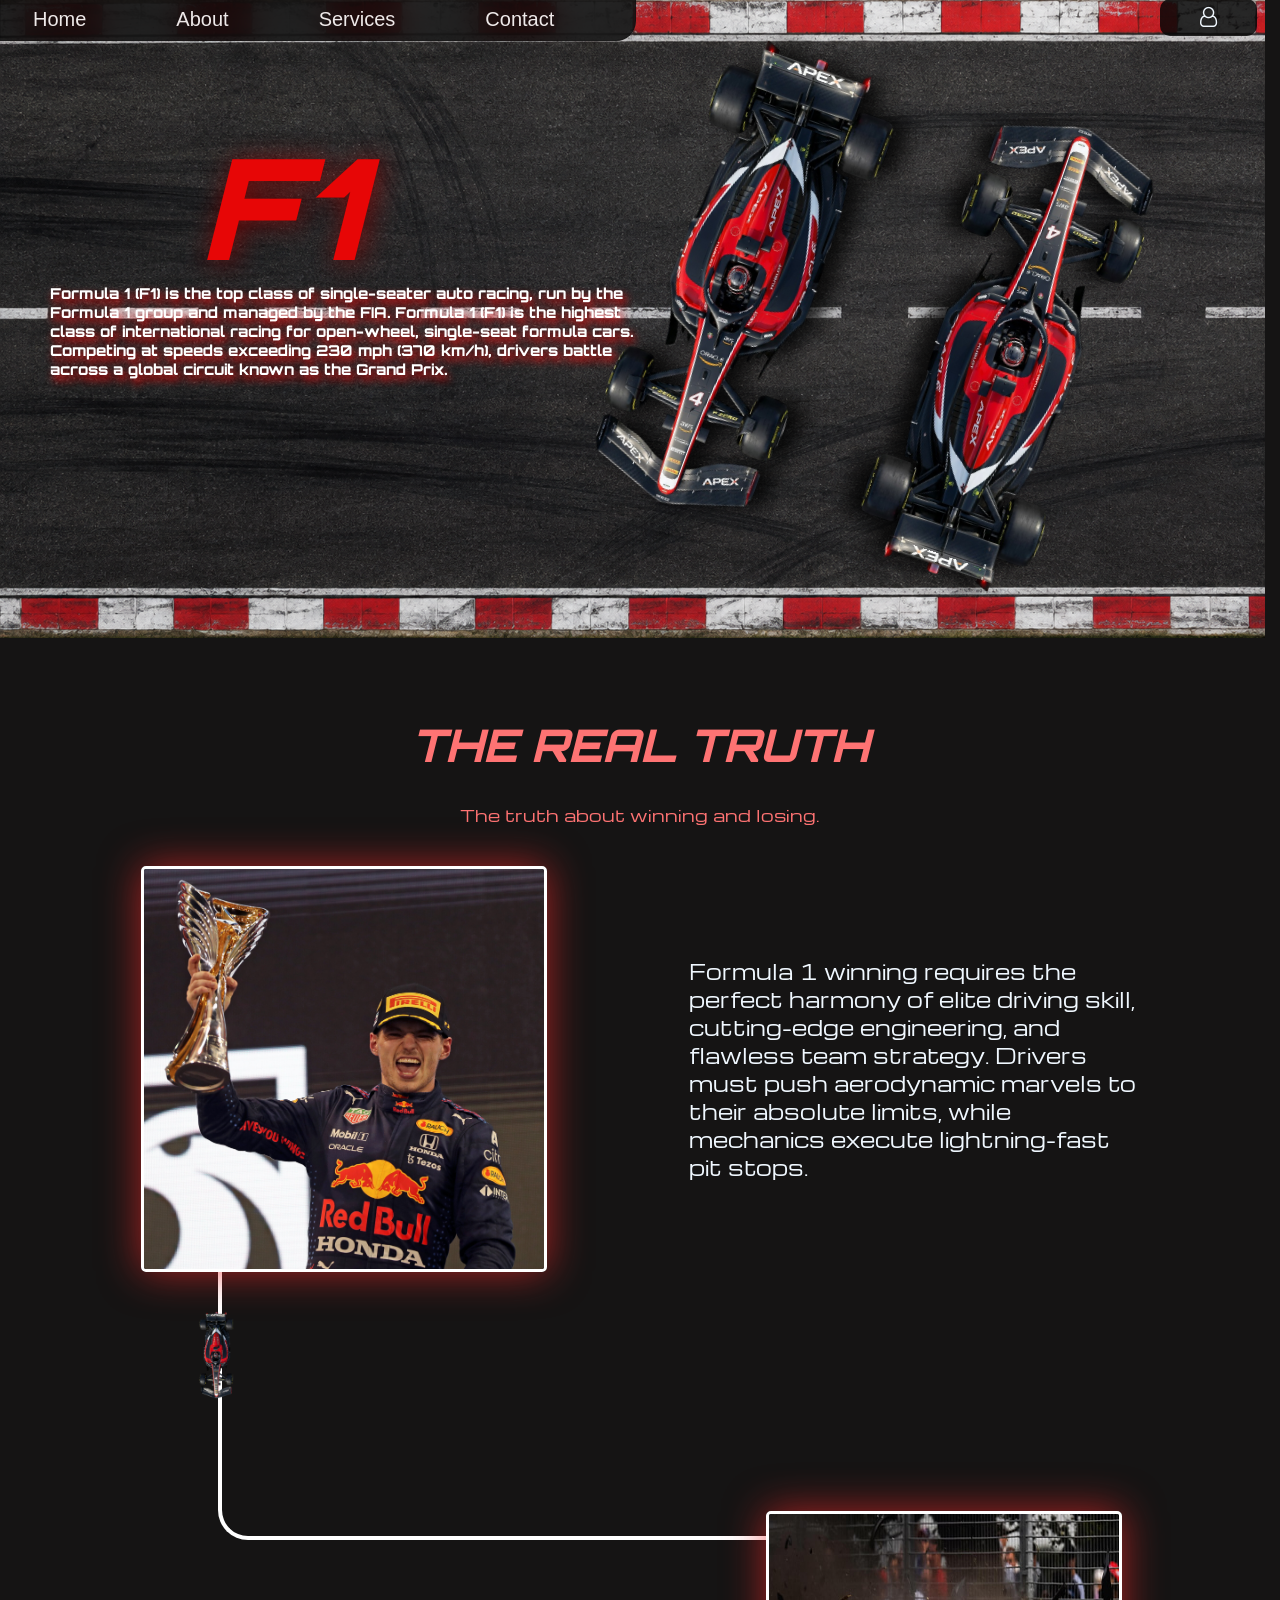
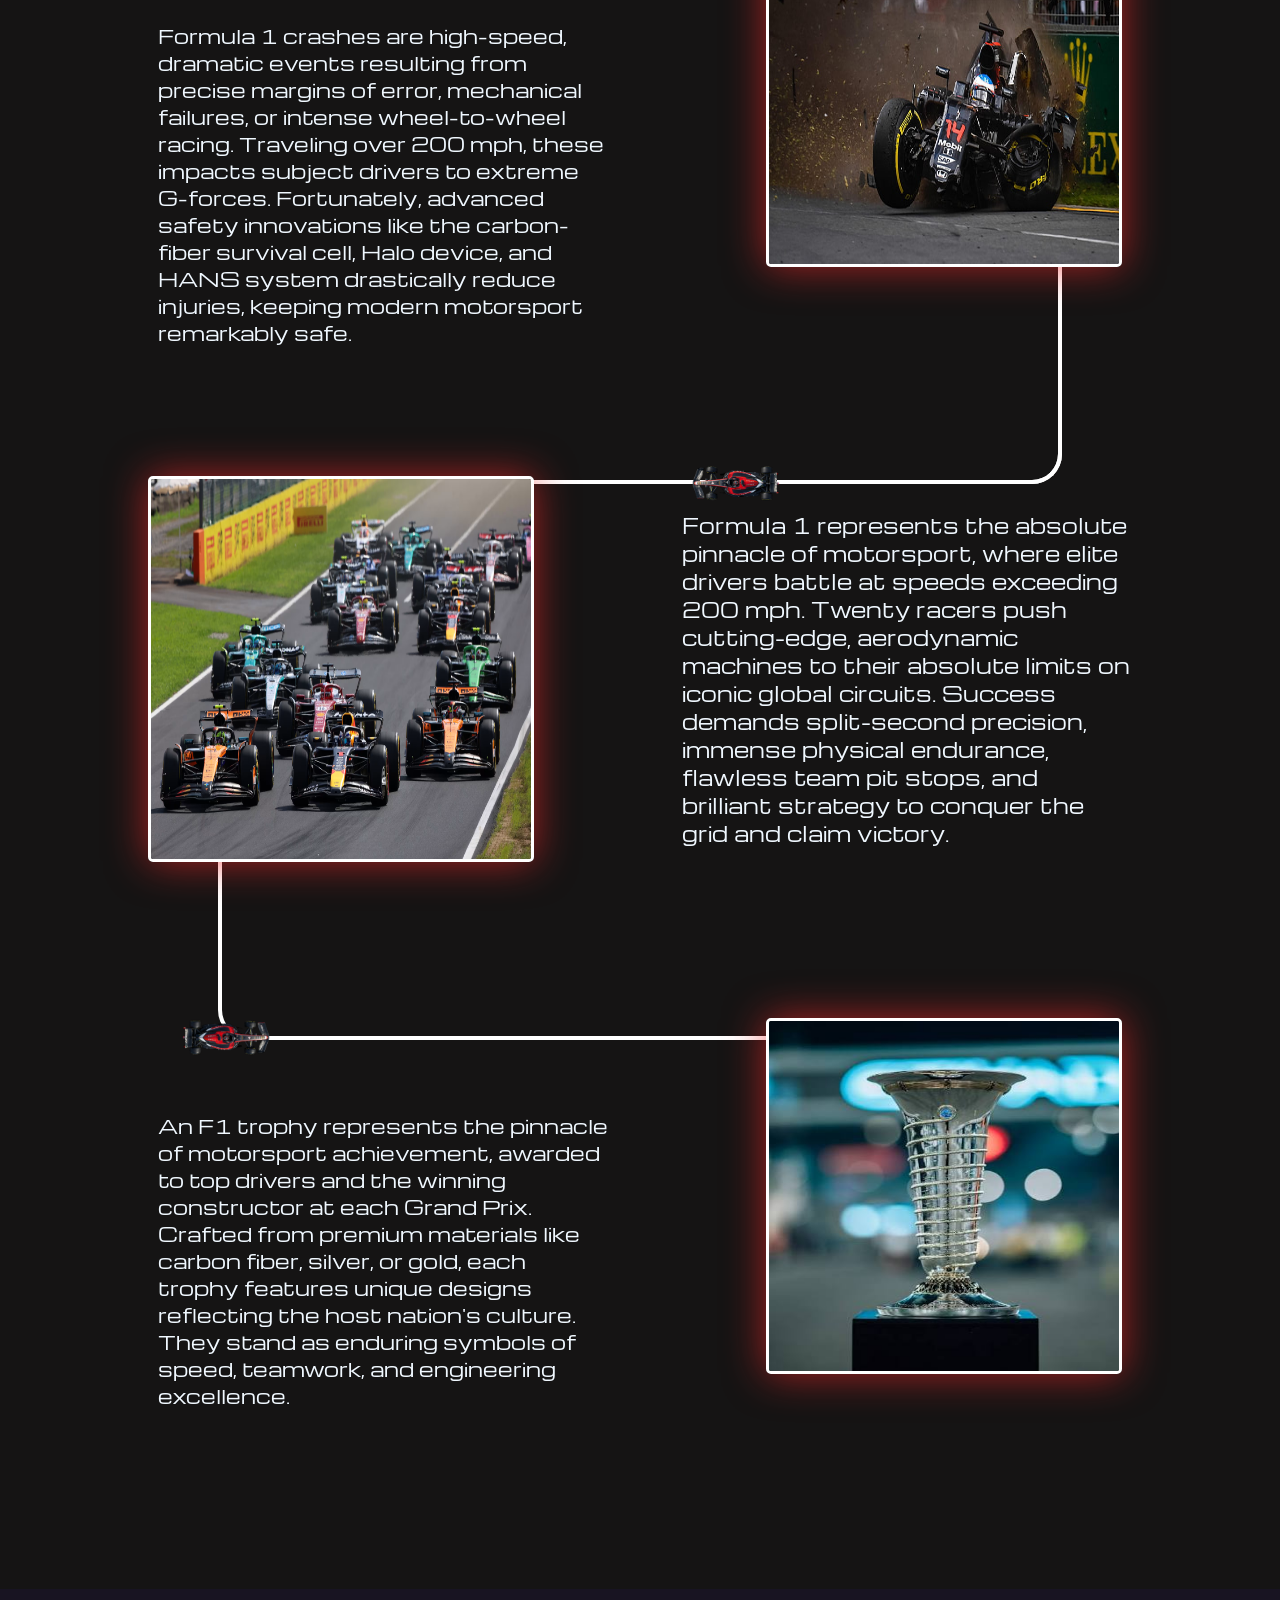
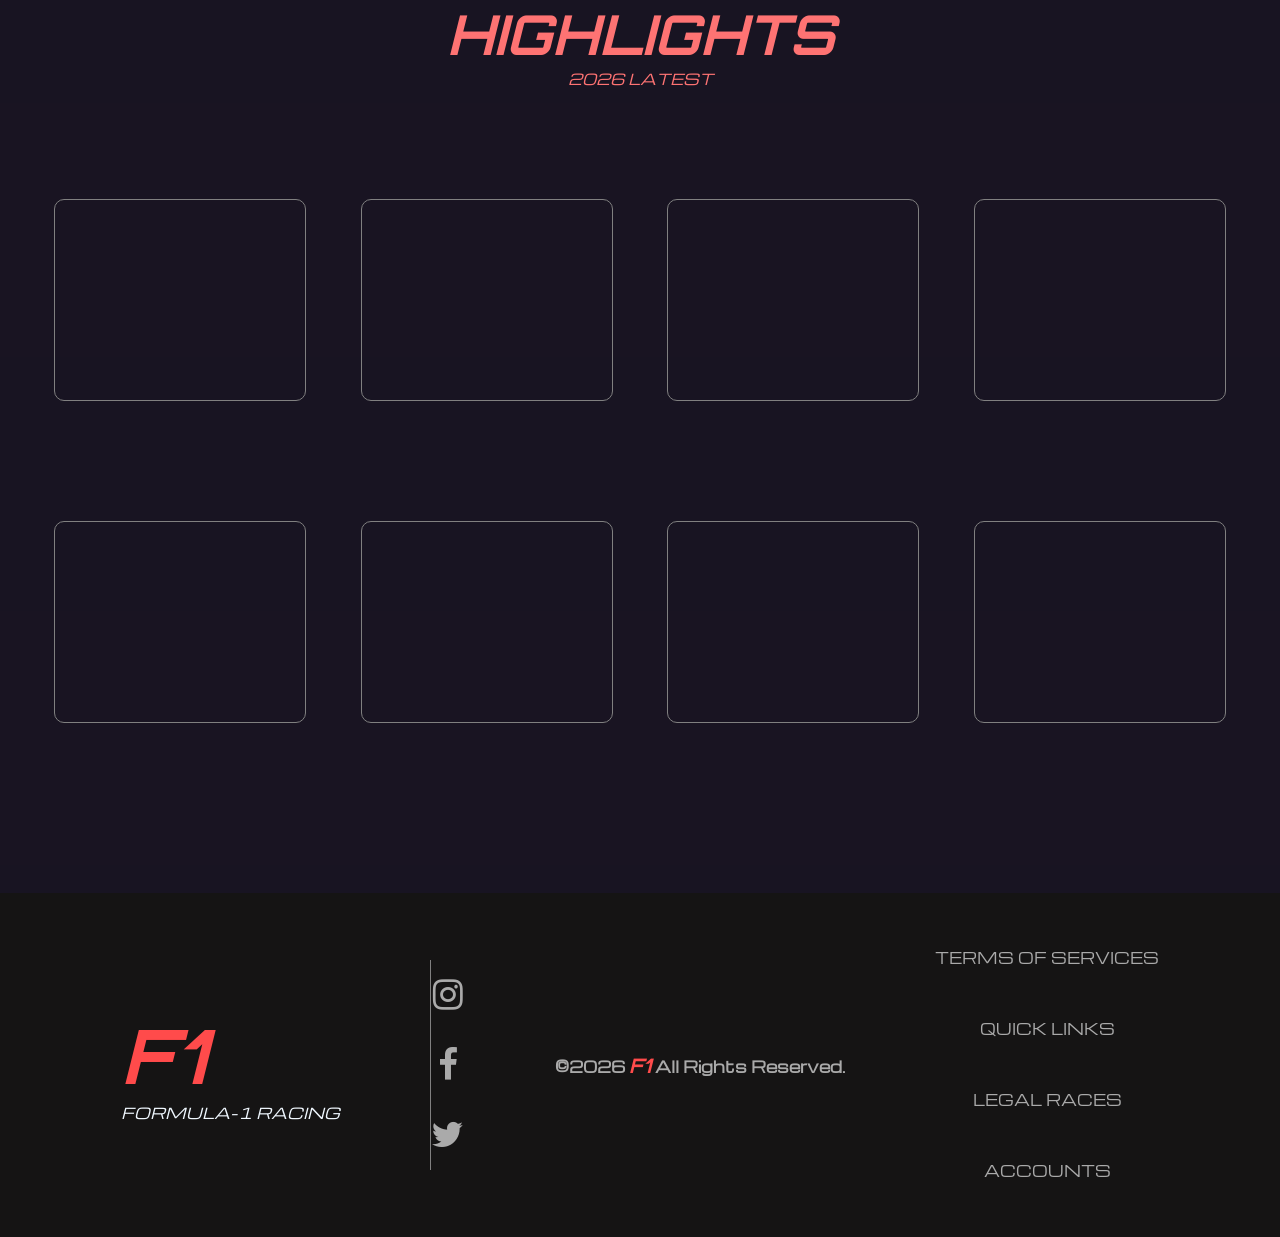
==== index.html @ 7083acab "1st upload" ====
<!doctype html>
<html lang="eng">
  <head>
    <link rel="preconnect" href="https://fonts.googleapis.com" />
    <link rel="preconnect" href="https://fonts.gstatic.com" crossorigin />
    <link rel="preconnect" href="https://fonts.googleapis.com" />
    <link rel="preconnect" href="https://fonts.gstatic.com" crossorigin />
    <link
      href="https://fonts.googleapis.com/css2?family=Michroma&display=swap"
      rel="stylesheet"
    />

    <link rel="preconnect" href="https://fonts.googleapis.com" />
    <link rel="preconnect" href="https://fonts.gstatic.com" crossorigin />
    <link
      href="https://fonts.googleapis.com/css2?family=Michroma&family=Orbitron:wght@400..900&display=swap"
      rel="stylesheet"
    />

    <link
      href="https://fonts.googleapis.com/css2?family=Poppins:ital,wght@0,100;0,200;0,300;0,400;0,500;0,600;0,700;0,800;0,900;1,100;1,200;1,300;1,400;1,500;1,600;1,700;1,800;1,900&display=swap"
      rel="stylesheet"
    />
    <link href="style.css" rel="stylesheet" />
    <link
      rel="website icon"
      type="#"
      href="[data-uri]"
    />
    <link
      rel="stylesheet"
      href="https://cdnjs.cloudflare.com/ajax/libs/font-awesome/4.7.0/css/font-awesome.min.css"
    />

    <title>F-ONE| ALL ABOUT F1 RACING</title>
    <meta charset="UTF-8" />
    <meta name="viewport" content="width=device-width, initial-scale=1.0" />
  </head>
  <body class="hero-body">
    <!-- Bootstrap Links -->
    <script src="https://cdn.jsdelivr.net/npm/@popperjs/core@2.11.8/dist/umd/popper.min.js"></script>
    <script src="https://cdn.jsdelivr.net/npm/bootstrap@5.3.8/dist/js/bootstrap.min.js"></script>

    <script>
      const tooltipTriggerList = document.querySelectorAll(
        '[data-bs-toggle="tooltip"]',
      );
      const tooltipList = [...tooltipTriggerList].map(
        (el) => new bootstrap.Tooltip(el),
      );
    </script>

    <!--=========================================================================
                  HERO HEADER SECTION START
=================================================================================-->
    <section class="hero-header">
      <div class="hero-header-content">
        <nav>
          <ul class="nav-links">
            <li><a href="index.html" class="item-nav">Home</a></li>
            <li><a href="#" class="item-nav">About</a></li>
            <li><a href="#" class="item-nav">Services</a></li>
            <li><a href="#" class="item-nav">Contact</a></li>
          </ul>
        </nav>
      </div>
      <div class="account">
        <button id="loginBtn"><i class="fa fa-user-o"></i></button>

        <div class="login-overlay" id="loginPopup">
          <div class="login-box">
            <button class="close-btn" id="closeBtn">&times;</button>

            <h2>Welcome Back</h2>
            <p>Login to continue</p>

            <form>
              <input type="email" placeholder="Email" required />

              <input type="password" placeholder="Password" required />

              <button type="submit" class="login-submit">LOGIN</button>
            </form>

            <a href="#">Forgot Password?</a>

            <p class="signup">
              Don't have an account?
              <a href="sign-up.html">Sign Up</a>
            </p>
          </div>
        </div>
      </div>
    </section>
    <!--=========================================================================
                  HERO HEADER SECTION END
=================================================================================-->

    <!--=============================================================
    HERO IMG SECTION START
    ===================================================================-->
    <div>
      <img src="ASSETS/hero img.png" class="hero-img" />
      <h1 class="hello">F1</h1>
      <p class="hello-p" width="200">
        Formula 1 (F1) is the top class of single-seater auto racing, run by the
        Formula 1 group and managed by the FIA. Formula 1 (F1) is the highest
        class of international racing for open-wheel, single-seat formula cars.
        Competing at speeds exceeding 230 mph (370 km/h), drivers battle across
        a global circuit known as the Grand Prix.
      </p>

      <img src="ASSETS/race car.png" class="race-car" />
      <img src="ASSETS/race car.png" class="race-car-2" />
    </div>
    <!--=============================================================
    HERO IMG SECTION START
    ===================================================================-->

    <!--=============================================================
                      ABOUT SECTION START
    ===================================================================-->
    <div class="about-content">
      <h1>THE REAL TRUTH</h1>
      <span>The truth about winning and losing.</span>
    </div>
    <div class="truth-1">
      <img src="ASSETS/winner.jpg" />
      <p>
        Formula 1 winning requires the perfect harmony of elite driving skill,
        cutting-edge engineering, and flawless team strategy. Drivers must push
        aerodynamic marvels to their absolute limits, while mechanics execute
        lightning-fast pit stops.
      </p>
    </div>
    <img src="ASSETS/race car.png" class="destiny-car" />
    <div class="truth-2">
      <img src="ASSETS/crash.jpg" />
      <p>
        Formula 1 crashes are high-speed, dramatic events resulting from precise
        margins of error, mechanical failures, or intense wheel-to-wheel racing.
        Traveling over 200 mph, these impacts subject drivers to extreme
        G-forces. Fortunately, advanced safety innovations like the carbon-fiber
        survival cell, Halo device, and HANS system drastically reduce injuries,
        keeping modern motorsport remarkably safe.
      </p>
    </div>
    <img src="ASSETS/race car.png" class="destiny-car2" />
    <div class="truth-3">
      <img src="ASSETS/racing cars.avif" />
      <p>
        Formula 1 represents the absolute pinnacle of motorsport, where elite
        drivers battle at speeds exceeding 200 mph. Twenty racers push
        cutting-edge, aerodynamic machines to their absolute limits on iconic
        global circuits. Success demands split-second precision, immense
        physical endurance, flawless team pit stops, and brilliant strategy to
        conquer the grid and claim victory.
      </p>
    </div>
    <img src="ASSETS/race car.png" class="destiny-car3" />
    <div class="truth-4">
      <img src="ASSETS/trophy.jpg" />
      <p>
        An F1 trophy represents the pinnacle of motorsport achievement, awarded
        to top drivers and the winning constructor at each Grand Prix. Crafted
        from premium materials like carbon fiber, silver, or gold, each trophy
        features unique designs reflecting the host nation's culture. They stand
        as enduring symbols of speed, teamwork, and engineering excellence.
      </p>
    </div>

    <!--========================================================================
                  HIGHLIGHTS START SECTION
==============================================================================-->
    <div class="high-heading">
      <h1>HIGHLIGHTS</h1>
      <p>2026 LATEST</p>
    </div>

    <div class="highlights">
      <iframe
        width="560"
        height="315"
        src="https://www.youtube.com/embed/fDLHmQCP74A?si=ILPdD5OI-12SVoT7&amp;start=180"
        title="YouTube video player"
        frameborder="0"
        allow="
          accelerometer;
          autoplay;
          clipboard-write;
          encrypted-media;
          gyroscope;
          picture-in-picture;
          web-share;
        "
        referrerpolicy="strict-origin-when-cross-origin"
        allowfullscreen
      ></iframe>

      <iframe
        width="560"
        height="315"
        src="https://www.youtube.com/embed/yzQ5fIJ_oio?si=CVwNlikgCo02WOw5&amp;start=180"
        title="YouTube video player"
        frameborder="0"
        allow="
          accelerometer;
          autoplay;
          clipboard-write;
          encrypted-media;
          gyroscope;
          picture-in-picture;
          web-share;
        "
        referrerpolicy="strict-origin-when-cross-origin"
        allowfullscreen
      ></iframe>

      <iframe
        width="560"
        height="315"
        src="https://www.youtube.com/embed/4fEPDC9rfKM?si=ajoibql2-fFenAQ2&amp;start=120"
        title="YouTube video player"
        frameborder="0"
        allow="
          accelerometer;
          autoplay;
          clipboard-write;
          encrypted-media;
          gyroscope;
          picture-in-picture;
          web-share;
        "
        referrerpolicy="strict-origin-when-cross-origin"
        allowfullscreen
      ></iframe>

      <iframe
        width="560"
        height="315"
        src="https://www.youtube.com/embed/AzdRpsRGeqI?si=3UN6foywX3qi9cqU&amp;start=240"
        title="YouTube video player"
        frameborder="0"
        allow="
          accelerometer;
          autoplay;
          clipboard-write;
          encrypted-media;
          gyroscope;
          picture-in-picture;
          web-share;
        "
        referrerpolicy="strict-origin-when-cross-origin"
        allowfullscreen
      ></iframe>
    </div>

    <div class="highlights2">
      <iframe
        width="560"
        height="315"
        src="https://www.youtube.com/embed/fDLHmQCP74A?si=ILPdD5OI-12SVoT7&amp;start=180"
        title="YouTube video player"
        frameborder="0"
        allow="
          accelerometer;
          autoplay;
          clipboard-write;
          encrypted-media;
          gyroscope;
          picture-in-picture;
          web-share;
        "
        referrerpolicy="strict-origin-when-cross-origin"
        allowfullscreen
      ></iframe>

      <iframe
        width="560"
        height="315"
        src="https://www.youtube.com/embed/yzQ5fIJ_oio?si=CVwNlikgCo02WOw5&amp;start=180"
        title="YouTube video player"
        frameborder="0"
        allow="
          accelerometer;
          autoplay;
          clipboard-write;
          encrypted-media;
          gyroscope;
          picture-in-picture;
          web-share;
        "
        referrerpolicy="strict-origin-when-cross-origin"
        allowfullscreen
      ></iframe>

      <iframe
        width="560"
        height="315"
        src="https://www.youtube.com/embed/4fEPDC9rfKM?si=ajoibql2-fFenAQ2&amp;start=120"
        title="YouTube video player"
        frameborder="0"
        allow="
          accelerometer;
          autoplay;
          clipboard-write;
          encrypted-media;
          gyroscope;
          picture-in-picture;
          web-share;
        "
        referrerpolicy="strict-origin-when-cross-origin"
        allowfullscreen
      ></iframe>

      <iframe
        width="560"
        height="315"
        src="https://www.youtube.com/embed/AzdRpsRGeqI?si=3UN6foywX3qi9cqU&amp;start=240"
        title="YouTube video player"
        frameborder="0"
        allow="
          accelerometer;
          autoplay;
          clipboard-write;
          encrypted-media;
          gyroscope;
          picture-in-picture;
          web-share;
        "
        referrerpolicy="strict-origin-when-cross-origin"
        allowfullscreen
      ></iframe>
    </div>
    <!--=============================================================================
                            HIGHLIGHTS SECTION END
    ================================================================================-->

    <!--=============================================================================
                            FOOTER SECTION START
    ================================================================================-->

    <footer class="footer">
      <div class="footer-links">
        <h1>F1</h1>
        <p>FORMULA-1 RACING</p>
      </div>
      <div class="social-links">
        <i class="fa fa-instagram"></i>
        <i class="fa fa-facebook"></i>
        <i class="fa fa-twitter"></i>
      </div>
      <h1>&copy2026 <span>F1</span> All Rights Reserved.</h1>

      <div class="services">
        <span><a href="#">TERMS OF SERVICES</a></span>
        <span><a href="#">QUICK LINKS</a></span>
        <span><a href="#">LEGAL RACES</a></span>
        <span><a href="sign-up.html">ACCOUNTS</a></span>
      </div>
    </footer>

    <!--========================================================================-->
    <script src="home.js"></script>
    <!--====================================================================-->
  </body>
</html>
---- style.css ----
* {
  margin: 0;
  padding: 0;
}
/*==========================================================
HERO HEADER SECTION  NAVBAR START
=============================================================*/
body {
  background-color: rgb(21, 20, 20);
}
.hero-header-content {
  display: flex;
  position: relative;
  justify-content: space-between;
  align-items: start;
  padding: 1rem 2rem;
  justify-content: left;
  align-items: center;
  backdrop-filter: blur(16px);
  background-color: rgba(8, 8, 8, 0.85);
  border: 1px solid rgba(0, 0, 0, 0.132);
  height: 10px;
  width: 570px;
  top: -3px;
  border-radius: 0 0px 20px 0;
}
.account > button {
  background-color: rgba(8, 8, 8, 0.85);
  opacity: 0;
  transform: translateY(-20px);
  animation: dropIn 0.6s ease-out forwards;
  position: absolute;
  padding: 7px 40px;
  border-radius: 10px;
  margin-left: 1160px;
  font-size: 20px;
  top: -1px;
  color: aliceblue;
  border-style: none;
}
.account > button:hover {
  transition: 0.2s ease-in-out;
  color: rgb(237, 41, 41);
  text-decoration: 1px underline;
}

/* Dark background behind popup */
.login-overlay {
  position: fixed;
  inset: 0;

  background: rgba(0, 0, 0, 0.75);

  display: flex;
  justify-content: center;
  align-items: center;

  opacity: 0;
  visibility: hidden;

  transition: 0.3s;

  z-index: 9999;
}

/* Popup active */
.login-overlay.active {
  opacity: 1;
  visibility: visible;
}

/* Login box */
.login-box {
  width: 380px;
  padding: 40px;

  background: #111;

  border: 1px solid rgba(255, 255, 255, 0.2);
  border-radius: 15px;
  font-family: michroma;
  text-align: center;

  box-shadow: 0 0 30px rgba(255, 0, 0, 0.35);

  transform: scale(0.8);

  transition: 0.3s;
}

/* Popup animation */
.login-overlay.active .login-box {
  transform: scale(1);
}

.login-box h2 {
  color: white;
  font-size: 30px;
  margin-bottom: 10px;
}

.login-box p {
  color: #aaa;
}

/* Inputs */
.login-box input {
  width: 100%;
  box-sizing: border-box;

  padding: 14px;

  margin: 10px 0;

  background: #1c1c1c;

  border: 1px solid #444;
  border-radius: 8px;

  color: white;

  outline: none;
}

.login-box input:focus {
  border-color: red;
}

/* Login button */
.login-submit {
  width: 100%;

  padding: 14px;

  margin-top: 15px;

  border: none;
  border-radius: 8px;

  background: #e63939;

  color: white;

  font-size: 16px;
  font-weight: bold;

  cursor: pointer;

  transition: 0.3s;
}

.login-submit:hover {
  background: #ff5555;
}

/* Close button */
.close-btn {
  position: absolute;

  top: 15px;
  right: 20px;

  background: none;
  border: none;

  color: white;

  font-size: 30px;

  cursor: pointer;
}

/* Links */
.login-box a {
  color: #ff4b4b;
  text-decoration: none;
}

.signup {
  margin-top: 20px;
}

/*  SIGN-UP */

.signup-body {
  min-height: 100vh;

  display: flex;
  justify-content: center;
  align-items: center;

  background: #080808;

  font-family: michroma;
}

/* SIGNUP BOX */

.signup-box {
  width: 400px;

  padding: 45px;

  background: rgba(20, 20, 20, 0.95);

  border: 1px solid rgba(255, 255, 255, 0.2);

  border-radius: 15px;

  box-shadow: 0 0 40px rgba(237, 41, 41, 0.35);

  text-align: center;
}

/* HEADING */

.signup-box h1 {
  color: white;

  font-size: 28px;

  margin-bottom: 10px;
}

.signup-box > p {
  color: #aaa;

  font-size: 13px;

  margin-bottom: 30px;
}

/* INPUTS */

.signup-box input[type="text"],
.signup-box input[type="email"],
.signup-box input[type="password"] {
  width: 100%;

  box-sizing: border-box;

  padding: 14px;

  margin-bottom: 15px;

  background: #151515;

  border: 1px solid #444;

  border-radius: 7px;

  color: white;

  outline: none;
}

.signup-box input:focus {
  border-color: #ed2929;
}

/* TERMS */

.terms {
  display: flex;

  align-items: center;

  gap: 8px;

  color: #aaa;

  font-size: 11px;

  margin: 10px 0 20px;
}

.terms input {
  width: auto;
}

/* BUTTON */

.signup-box button {
  width: 100%;

  padding: 14px;

  border: none;

  border-radius: 7px;

  background: #ed2929;

  color: white;

  font-family: michroma;

  font-weight: bold;

  cursor: pointer;

  transition: 0.3s;
}

.signup-box button:hover {
  background: #ff4444;

  box-shadow: 0 0 20px rgba(237, 41, 41, 0.5);
}

/* LOGIN LINK */

.login-text {
  margin-top: 25px;

  color: #aaa;

  font-size: 12px;
}

.login-text a {
  color: #ed2929;

  text-decoration: none;
}

.login-text a:hover {
  text-decoration: underline;
}

.nav-links {
  display: flex;
  list-style: none;
  gap: 90px;
  text-decoration: none;
  flex-direction: row;
  text-align: center;
  align-items: center;
  justify-content: left;
}
.nav-links > li > a {
  display: block;
  flex-direction: row;
  text-align: center;
  text-decoration: none;
  list-style: none;
  align-items: center;
  justify-content: center;
  font-size: 20px;
  font-family: "Segoe UI", Tahoma, Geneva, Verdana, sans-serif;
  color: rgb(238, 233, 233);
  font-weight: 500;
}
.nav-links > li > a:hover {
  transition: 0.2s ease-in-out;
  color: rgb(237, 41, 41);
  text-decoration: 1px underline;
}
.item-nav {
  opacity: 0;
  transform: translateY(-20px);
  animation: dropIn 0.6s ease-out forwards;
}
.item-nav:nth-child(1) {
  animation-delay: 0s;
}
.item-nav:nth-child(2) {
  animation-delay: 1s;
}
.item-nav:nth-child(3) {
  animation-delay: 2s;
}

.item-nav:nth-child(4) {
  animation-delay: 3s;
}

/*==========================================================
HERO HEADER SECTION  NAVBAR END
=============================================================*/

/*==========================================================
               HERO IMG SECTION START
=============================================================*/

.hero-img {
  position: relative;
  width: 1265px;
  height: 650px;

  top: -56px;
  overflow: hidden;
  object-fit: cover;
  z-index: -1;
}
.hello {
  color: rgb(231, 6, 6);
  font-size: 140px;
  position: relative;
  top: -580px;
  margin-left: 199px;
  font-variant: small-caps;
  font-weight: 900;
  font-family: orbitron;
  font-style: italic;
  text-shadow: 3px 2px 26px rgb(109, 11, 11);
  animation: dropIn 1.5s ease-out forwards;
}
.hello-p {
  color: rgb(255, 255, 255);
  text-shadow: 3px 5px 9px rgb(236, 14, 14);

  font-size: 15px;
  font-weight: 800;
  font-family: orbitron;
  position: relative;
  top: -590px;
  width: 600px;
  margin-left: 50px;
  animation: appear 2.5s ease-in-out forwards;
}

.race-car {
  position: relative;
  rotate: -70deg;
  transform: scale(0.8);
  height: 380px;
  top: -880px;
  left: 400px;
  animation: carEnter 1.8s cubic-bezier(0.16, 1, 0.3, 1) forwards;
  filter: drop-shadow(7px 19px 12px rgba(0, 0, 0, 0.8));
}
.race-car-2 {
  position: relative;
  rotate: 109deg;
  transform: scale(0.8);
  height: 380px;
  top: -1340px;
  left: 670px;
  animation: carEnter2 1.8s cubic-bezier(0.16, 1, 0.3, 1) forwards;
  filter: drop-shadow(7px 19px 12px rgba(0, 0, 0, 0.8));
}
/*==========================================================
             HERO IMG SECTION  END 
=============================================================*/

/*==========================================================
                  ABOUT SECTION START
=============================================================*/
.about-content {
  color: rgb(254, 115, 115);
  text-align: center;
  margin-top: -1020px;
  font-family: michroma;
}
.about-content > h1 {
  font-weight: 800;
  font-family: orbitron;
  font-size: 45px;
  margin-bottom: 30px;
  font-style: italic;
}
.about-content > span {
  font-weight: 100;
}
.truth-1 {
  display: flex;
  flex-direction: row;
  justify-content: space-evenly;
  align-items: center;
  margin-top: 40px;
  position: relative;
}
.truth-1::after {
  content: "";
  position: absolute;
  width: 55%;
  height: 420px;
  left: 17%;
  top: 250px;
  border-left: 4px solid white;
  border-bottom: 4px solid white;

  border-radius: 0 0 0 30px;
  z-index: -1;
}
.truth-1 > img {
  border-radius: 5px;
  width: 400px;
  height: 400px;
  box-shadow: 0 0 40px rgba(237, 41, 41, 0.7);
  border: 3px solid white;
}
.truth-1 > p {
  width: 450px;
  font-size: 20px;
  font-weight: 400;
  color: aliceblue;
  font-family: michroma;
}

.destiny-car {
  width: 100px;
  transform: rotate(-90deg);
  left: 166px;
  top: 1327px;
  position: absolute;
  z-index: 9;
  animation: go1 4s ease-out infinite;
}

.destiny-car2 {
  width: 100px;
  transform: rotate(-0deg);
  left: 686px;
  top: 2055px;
  position: absolute;
  z-index: 9;
  animation: go2 4s linear infinite;
}
.destiny-car3 {
  width: 100px;
  transform: rotate(180deg);
  left: 176px;
  top: 2610px;
  position: absolute;
  z-index: 9;
  animation: go 4s linear infinite;
}

.truth-2 {
  display: flex;
  flex-direction: row-reverse;
  justify-content: space-evenly;
  align-items: center;
  margin-top: 300px;
}
.truth-2::after {
  content: "";
  position: absolute;
  width: 55%;
  height: 330px;
  right: 17%;
  top: 1750px;
  border-right: 4px solid white;
  border-bottom: 4px solid white;

  border-radius: 0 0 30px 0;
  z-index: -1;
}

.truth-2 > img {
  border-radius: 5px;
  width: 350px;
  height: 350px;
  box-shadow: 0 0 40px rgba(237, 41, 41, 0.7);
  margin-top: -140px;
  border: 3px solid white;
}
.truth-2 > p {
  width: 450px;
  font-size: 19px;
  font-weight: 400;
  color: aliceblue;
  font-family: michroma;
  margin-top: 50px;
}

.truth-3 {
  display: flex;
  flex-direction: row;
  justify-content: space-evenly;
  align-items: center;
  margin-top: 40px;
  position: relative;
}
.truth-3::after {
  content: "";
  position: absolute;
  width: 55%;
  height: 400px;
  left: 17%;
  top: 250px;
  border-left: 4px solid white;
  border-bottom: 4px solid white;

  border-radius: 0 0 0 30px;
  z-index: -1;
}
.truth-3 > img {
  border-radius: 5px;
  width: 380px;
  height: 380px;
  box-shadow: 0 0 40px rgba(237, 41, 41, 0.7);
  margin-top: 90px;
  border: 3px solid white;
}
.truth-3 > p {
  width: 450px;
  font-size: 20px;
  font-weight: 400;
  color: aliceblue;
  font-family: michroma;
  margin-top: 110px;
}

.truth-4 {
  display: flex;
  flex-direction: row-reverse;
  justify-content: space-evenly;
  align-items: center;
  margin-top: 300px;
}
.truth-4::after {
  content: "";
  position: absolute;
  width: 55%;
  height: 330px;
  right: 17%;
  top: 1750px;
  border-right: 4px solid white;
  border-bottom: 4px solid white;

  border-radius: 0 0 30px 0;
  z-index: -1;
}

.truth-4 > img {
  border-radius: 5px;
  width: 350px;
  height: 350px;
  box-shadow: 0 0 40px rgba(237, 41, 41, 0.7);
  margin-top: -180px;
  border: 3px solid white;
}
.truth-4 > p {
  width: 450px;
  font-size: 19px;
  font-weight: 400;
  color: aliceblue;
  font-family: michroma;
  margin-top: -50px;
}
/*==========================================================
                  ABOUT SECTION END
=============================================================*/

/*==========================================================
                  HIGHLIGHTS SECTION START
=============================================================*/
.highlights {
  display: flex;
  flex-direction: row;
  box-sizing: border-box;
  justify-content: space-evenly;
  align-items: center;
  margin-top: 90px;
  background-color: rgba(31, 20, 59, 0.365);
  padding-top: 210px;
  padding-bottom: 170px;
}
.highlights2 {
  display: flex;
  flex-direction: row-reverse;
  box-sizing: border-box;
  justify-content: space-evenly;
  align-items: center;

  background-color: rgba(31, 20, 59, 0.365);

  padding-bottom: 170px;
}

.highlights2 > iframe {
  width: 250px;
  height: 200px;
  border: 1px solid grey;
  border-radius: 10px;
  z-index: 2;
  transition: 0.2s ease-in-out;
  margin-top: -50px;
}
.highlights2 > iframe:hover {
  transform: scale(1.1, 1.1);
  box-shadow: 0 0 20px red;
}

.high-heading {
  text-align: center;
  position: relative;
  top: 190px;
}
.high-heading > h1 {
  font-family: orbitron;
  font-size: 55px;
  font-style: italic;
  color: rgb(254, 115, 115);
}
.high-heading > p {
  color: rgb(254, 115, 115);
  font-style: italic;
  font-family: michroma;
  font-size: 15px;
}

.highlights > iframe {
  width: 250px;
  height: 200px;
  border: 1px solid grey;
  border-radius: 10px;
  z-index: 2;
  transition: 0.2s ease-in-out;
}
.highlights > iframe:hover {
  transform: scale(1.1, 1.1);
  box-shadow: 0 0 20px red;
}
/*===============================================
           FOOTER STARTS SECTION
===============================================*/
.footer {
  display: flex;
  flex-direction: row;
  justify-content: space-evenly;
  align-items: center;
  padding: 30px;
}

.footer > h1 {
  color: #aaa;
  font-family: michroma;
  font-size: 15px;
}
.footer > h1 > span {
  color: #ff4b4b;
  font-family: orbitron;
  font-style: italic;
  font-size: 20px;
}
.footer-links > h1 {
  font-family: orbitron;
  font-size: 75px;
  font-style: italic;
  color: #ff4b4b;
}
.footer-links > p {
  color: aliceblue;
  font-size: 15px;
  font-style: italic;
  font-family: michroma;
}
.social-links {
  display: flex;
  flex-wrap: wrap;
  flex-direction: column;
  justify-content: space-around;
  align-items: center;
  border-left: 1px solid grey;
}
.social-links > i {
  font-size: 35px;
  color: #aaa;
  line-height: 70px;
}
.social-links > i:hover {
  color: #ff4b4b;
}

.services {
  display: flex;
  flex-direction: column;
  justify-content: space-evenly;
  align-items: center;
  line-height: 70px;
}
.services > span > a {
  text-decoration: none;
  list-style-type: disc;
  color: #aaa;
  font-family: michroma;
  font-size: 15px;
}
.services > span > a:hover {
  color: #ff4b4b;
  text-decoration: underline;
}

/*==================================================================
         ANIMATION RACECAR HERO SECTION
===================================================================*/
@keyframes carEnter {
  0% {
    top: -1999px;
  }
  60% {
    opacity: 1;
  }
  100% {
    top: -880px;
  }
}
@keyframes carEnter2 {
  0% {
    top: 90px;
    right: -240px;
    opacity: 0;
  }
  60% {
    opacity: 1;
  }
  100% {
    top: -1190px;

    opacity: 1;
  }
}
@keyframes dropIn {
  from {
    opacity: 0;
    transform: translateY(-20px);
  }
  to {
    opacity: 1;
    transform: translateY(0);
  }
}
@keyframes appear {
  from {
    opacity: 0;
  }
  to {
    opacity: 1;
  }
}
@keyframes go {
  from {
    opacity: 10;
    left: 180px;
  }
  to {
    opacity: 0;
    left: 716px;
  }
}
@keyframes go1 {
  from {
    opacity: 10;
    margin-top: -40px;
  }
  to {
    margin-top: 150px;
    opacity: 0;
  }
}

@keyframes go2 {
  from {
    opacity: 10;
    left: 900px;
  }
  to {
    opacity: 0;
    left: 450px;
  }
}
@media (max-width: 600px) {
  .hero-img {
    position: relative;
    width: 560px;
    height: 650px;

    top: -56px;
    overflow: hidden;
    object-fit: cover;
    z-index: -1;
  }
  .hello {
    color: rgb(231, 6, 6);
    font-size: 140px;
    position: relative;
    top: -580px;
    margin-left: 30px;
    font-variant: small-caps;
    font-weight: 900;
    font-family: orbitron;
    font-style: italic;
    text-shadow: 3px 2px 26px rgb(109, 11, 11);
    animation: dropIn 1.5s ease-out forwards;
  }

  .hello-p {
    color: rgb(255, 255, 255);
    text-shadow: 3px 5px 9px rgb(236, 14, 14);

    font-size: 10px;
    font-weight: 800;
    font-family: orbitron;
    position: relative;
    top: -590px;
    width: 200px;
    margin-left: 20px;
    animation: appear 2.5s ease-in-out forwards;
  }

  .race-car {
    position: relative;
    rotate: -70deg;
    transform: scale(0.8);
    height: 180px;
    top: 150px;
    left: 50px;
    animation: carEnter 1.8s cubic-bezier(0.16, 1, 0.3, 1) forwards;
    filter: drop-shadow(7px 19px 12px rgba(0, 0, 0, 0.8));
  }
  .race-car-2 {
    position: relative;
    rotate: 109deg;
    transform: scale(0.8);
    height: 180px;
    top: 90px;
    left: 180px;
    animation: carEnter2 1.8s cubic-bezier(0.16, 1, 0.3, 1) forwards;
    filter: drop-shadow(7px 19px 12px rgba(0, 0, 0, 0.8));
  }
}
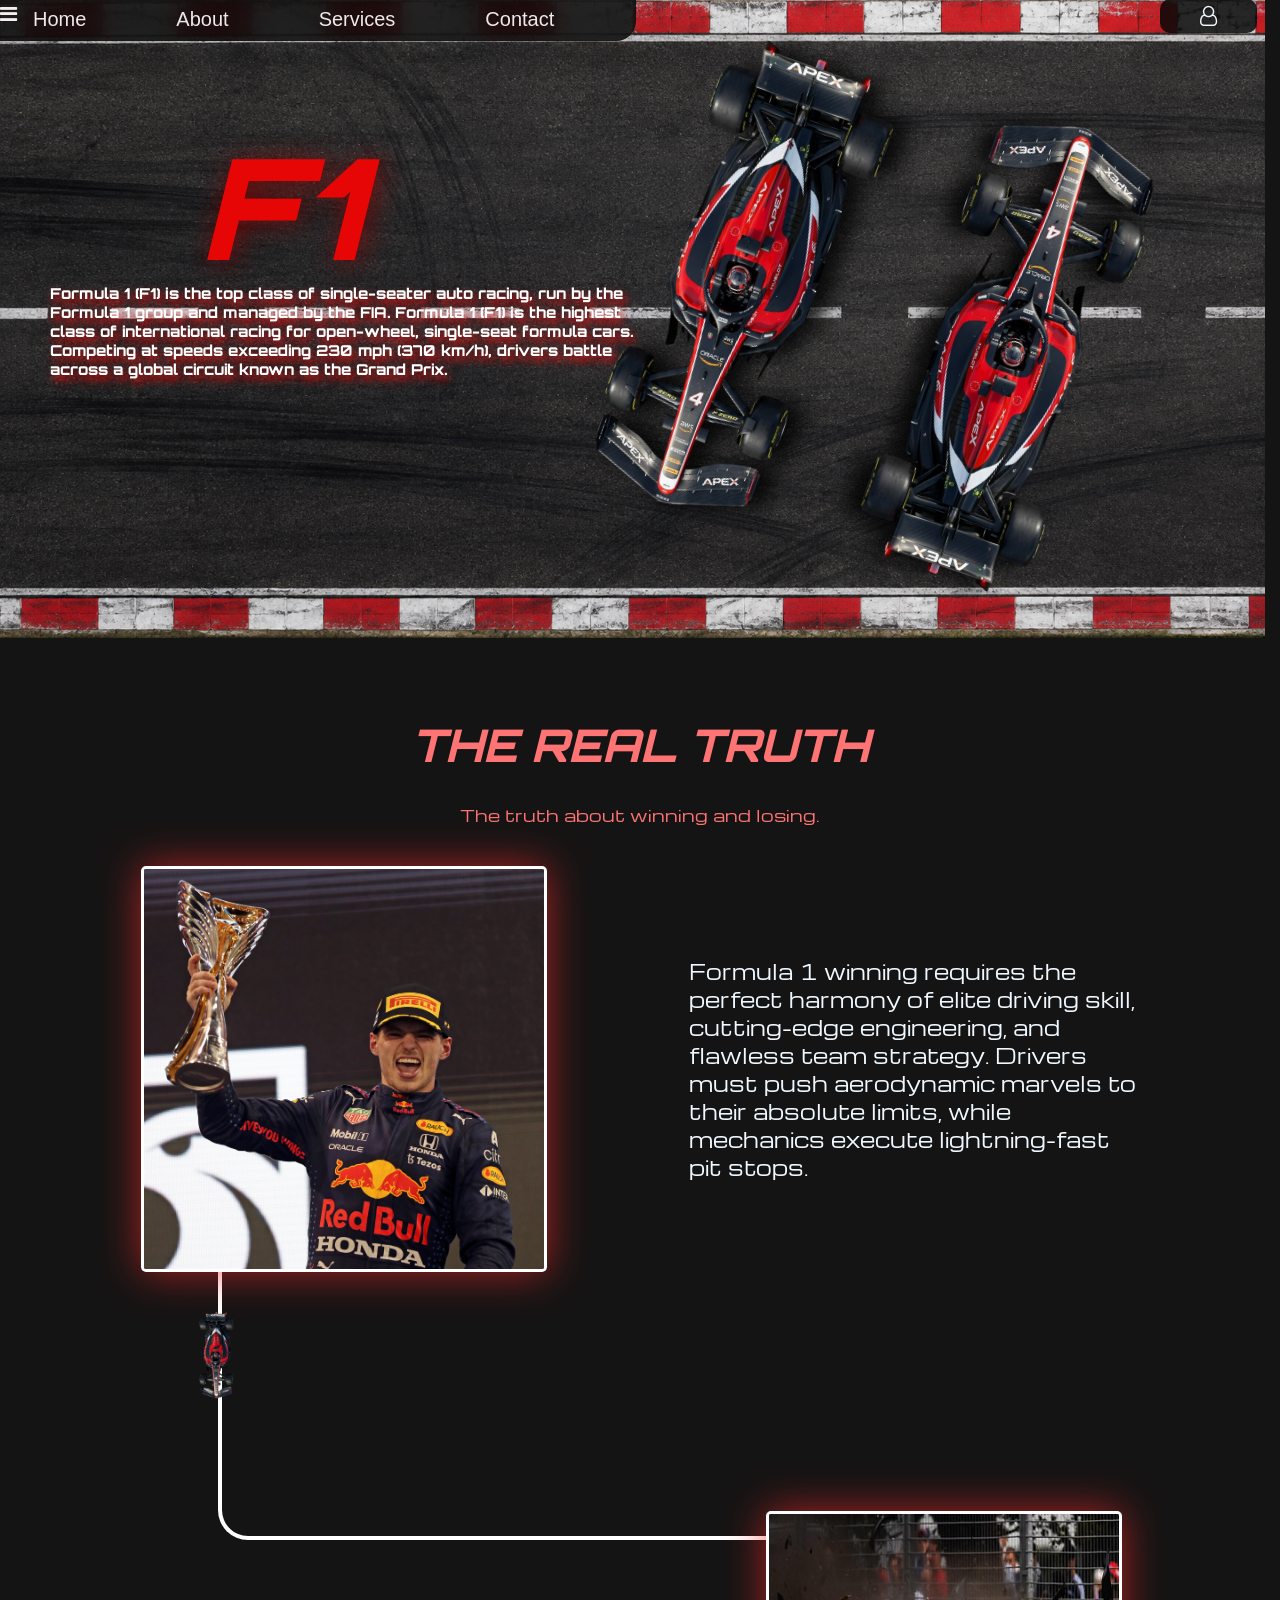
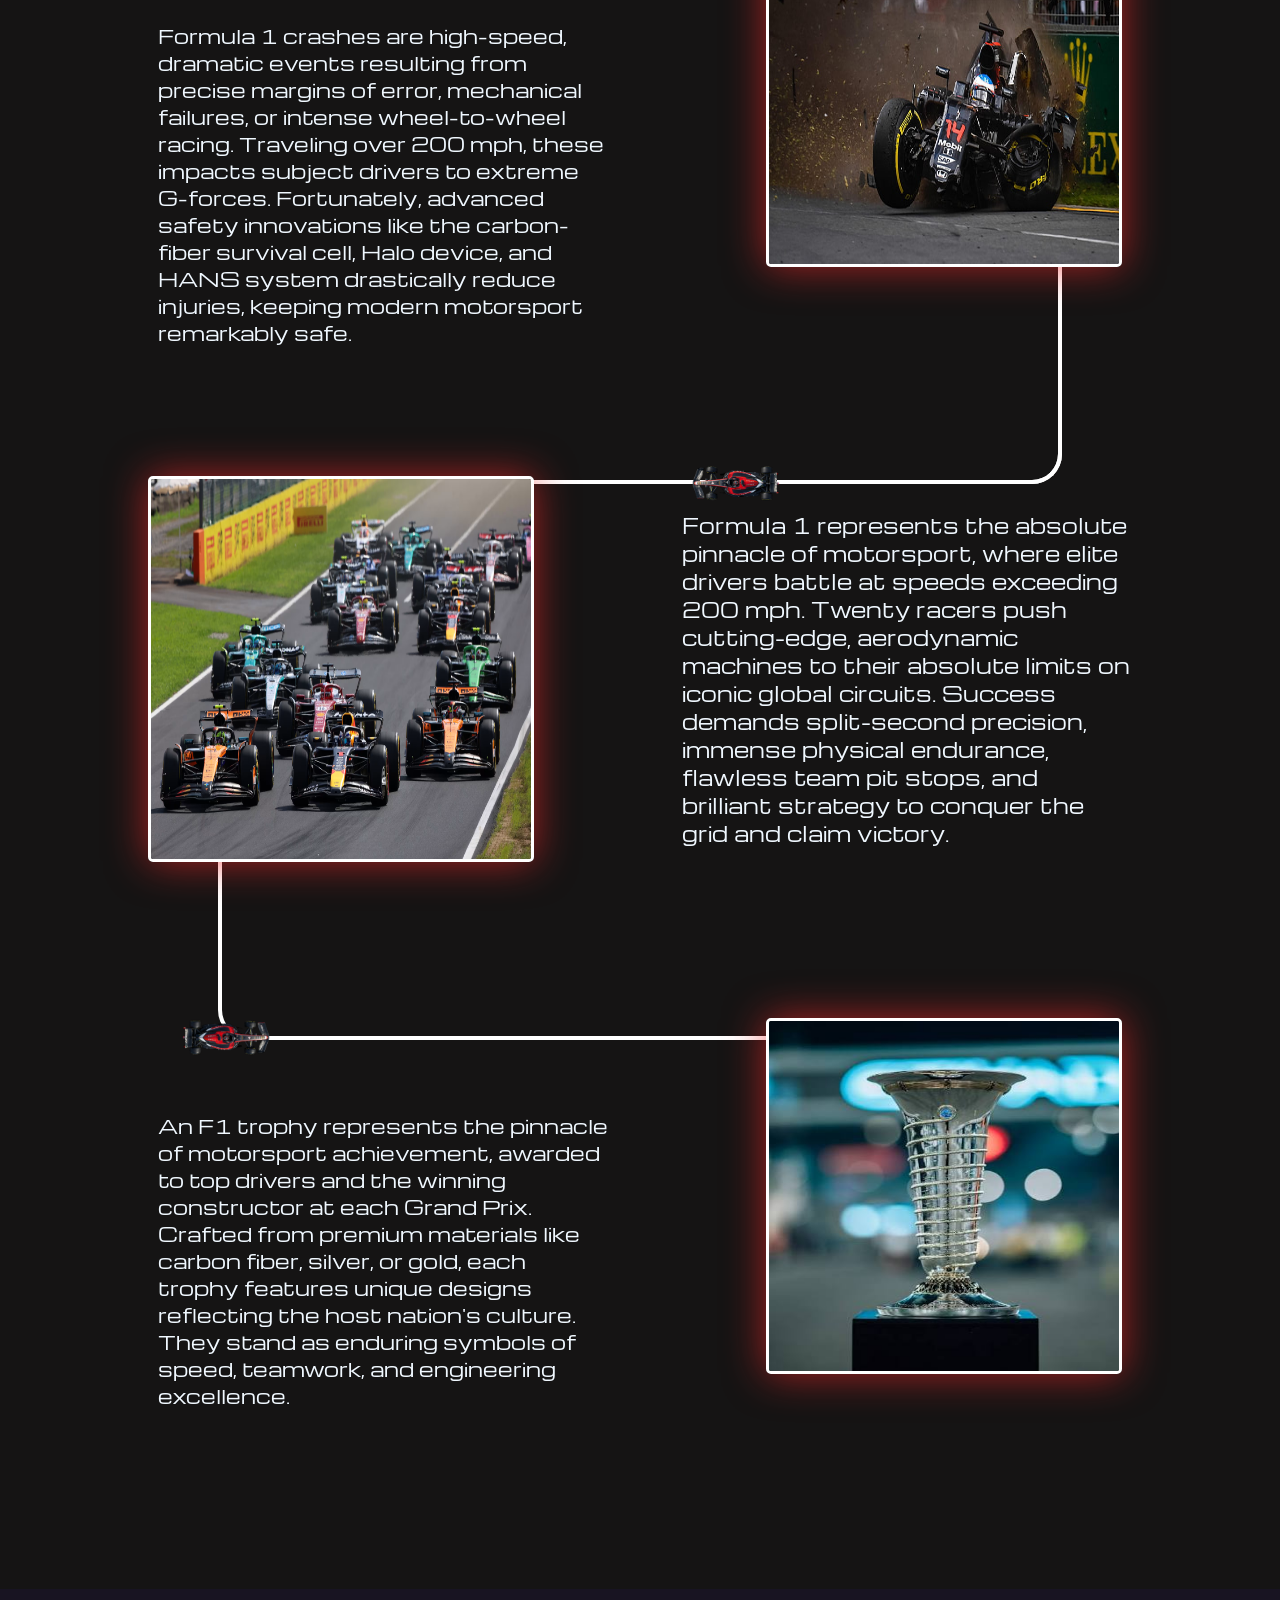
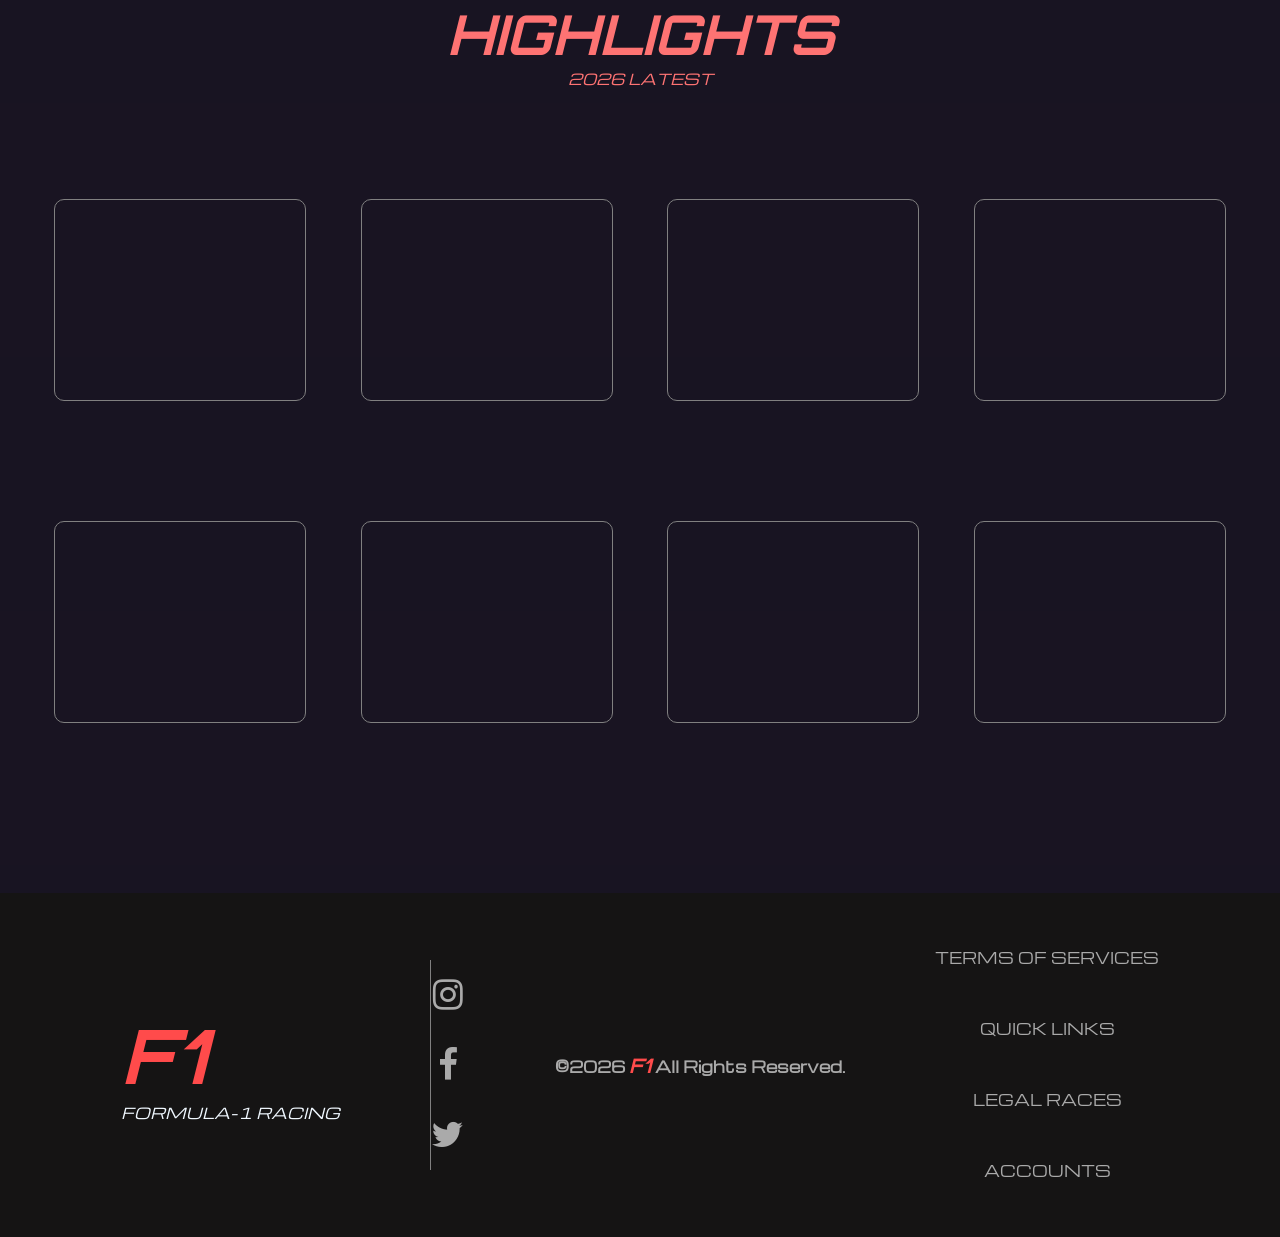
==== commit 36047943: "last update" ====
--- a/index.html
+++ b/index.html
@@ -92,6 +92,22 @@
         </div>
       </div>
     </section>
+    <section>
+      <div class="nav-icon">
+        <i class="fa fa-bars" id="barsOpn" onclick="openNav()"></i>
+      </div>
+      <div class="scnd-nav" id="scndNav">
+        <i class="fa fa-times" id="backBtn" onclick="closeNav()"></i>
+        <ul id="scndNavLinks">
+          <li><a href="#">News</a></li>
+          <li><a href="#">Teams</a></li>
+          <li><a href="#">Drivers</a></li>
+          <li><a href="#">Schedule</a></li>
+          <li><a href="#">Standings</a></li>
+        </ul>
+      </div>
+    </section>
+
     <!--=========================================================================
                   HERO HEADER SECTION END
 =================================================================================-->
--- a/style.css
+++ b/style.css
@@ -24,6 +24,7 @@
   top: -3px;
   border-radius: 0 0px 20px 0;
 }
+
 .account > button {
   background-color: rgba(8, 8, 8, 0.85);
   opacity: 0;
@@ -37,6 +38,7 @@
   top: -1px;
   color: aliceblue;
   border-style: none;
+  display: flex;
 }
 .account > button:hover {
   transition: 0.2s ease-in-out;
@@ -863,63 +865,585 @@
     left: 450px;
   }
 }
-@media (max-width: 600px) {
+
+/*==========================================================
+                 MOBILE RESPONSIVE SECTION
+                 ADDED — ORIGINAL CSS UNCHANGED
+==========================================================*/
+
+@media (max-width: 768px) {
+  body {
+    overflow-x: hidden;
+  }
+
+  /* NAVBAR */
+  .hero-header-content {
+    width: 100%;
+    height: auto;
+    min-height: 10px;
+    box-sizing: border-box;
+    padding: 1rem;
+    flex-wrap: wrap;
+    gap: 15px;
+  }
+
+  .nav-links {
+    width: 100%;
+    gap: 20px;
+    flex-wrap: wrap;
+    justify-content: center;
+  }
+
+  .nav-links > li > a {
+    font-size: 15px;
+  }
+
+  .account > button {
+    position: static;
+    margin-left: auto;
+    padding: 7px 18px;
+    font-size: 15px;
+  }
+
+  /* LOGIN POPUP */
+  .login-box {
+    width: calc(100% - 40px);
+    max-width: 380px;
+    padding: 30px 20px;
+    box-sizing: border-box;
+  }
+
+  .login-box h2 {
+    font-size: 24px;
+  }
+
+  /* SIGNUP */
+  .signup-box {
+    width: calc(100% - 40px);
+    max-width: 400px;
+    padding: 30px 20px;
+    box-sizing: border-box;
+  }
+
+  /* HERO */
   .hero-img {
+    width: 100%;
+    height: 500px;
+    top: -20px;
+  }
+
+  .hello {
+    font-size: clamp(55px, 16vw, 100px);
+    top: -450px;
+    margin-left: 5vw;
+  }
+
+  .hello-p {
+    width: calc(100% - 40px);
+    font-size: 12px;
+    top: -455px;
+    margin-left: 20px;
+  }
+
+  .race-car {
+    height: 250px;
+    top: -650px;
+    left: 25%;
+  }
+
+  .race-car-2 {
+    height: 250px;
+    top: -950px;
+    left: 45%;
+  }
+
+  /* ABOUT */
+  .about-content {
+    margin-top: -700px;
+    padding: 0 20px;
+    box-sizing: border-box;
+  }
+
+  .about-content > h1 {
+    font-size: 32px;
+  }
+
+  .truth-1,
+  .truth-2,
+  .truth-3,
+  .truth-4 {
+    flex-direction: column;
+    gap: 30px;
+    margin-top: 80px;
+  }
+
+  .truth-1::after,
+  .truth-2::after,
+  .truth-3::after,
+  .truth-4::after {
+    display: none;
+  }
+
+  .truth-1 > img,
+  .truth-2 > img,
+  .truth-3 > img,
+  .truth-4 > img {
+    width: min(85vw, 350px);
+    height: auto;
+    aspect-ratio: 1 / 1;
+    margin-top: 0;
+    box-sizing: border-box;
+  }
+
+  .truth-1 > p,
+  .truth-2 > p,
+  .truth-3 > p,
+  .truth-4 > p {
+    width: min(90vw, 450px);
+    font-size: 15px;
+    line-height: 1.7;
+    margin-top: 0;
+  }
+
+  /* DECORATIVE CARS */
+  .destiny-car,
+  .destiny-car2,
+  .destiny-car3 {
+    display: none;
+  }
+
+  /* HIGHLIGHTS */
+  .highlights,
+  .highlights2 {
+    flex-direction: column;
+    gap: 40px;
+    padding: 120px 20px 100px;
+    box-sizing: border-box;
+  }
+
+  .high-heading {
+    top: 80px;
+    padding: 0 20px;
+  }
+
+  .high-heading > h1 {
+    font-size: 38px;
+  }
+
+  .high-heading > p {
+    font-size: 12px;
+  }
+
+  .highlights > iframe,
+  .highlights2 > iframe {
+    width: min(90vw, 350px);
+    height: 220px;
+    margin-top: 0;
+  }
+
+  .highlights > iframe:hover,
+  .highlights2 > iframe:hover {
+    transform: none;
+  }
+
+  /* FOOTER */
+  .footer {
+    flex-direction: column;
+    gap: 40px;
+    padding: 40px 20px;
+    text-align: center;
+    box-sizing: border-box;
+  }
+
+  .footer > h1 {
+    font-size: 13px;
+  }
+
+  .footer-links > h1 {
+    font-size: 48px;
+  }
+
+  .footer-links > p {
+    font-size: 12px;
+  }
+
+  .social-links {
+    flex-direction: row;
+    width: 100%;
+    justify-content: center;
+    gap: 25px;
+    border-left: none;
+    border-top: 1px solid grey;
+    padding-top: 20px;
+  }
+
+  .social-links > i {
+    font-size: 28px;
+    line-height: normal;
+  }
+
+  .services {
+    line-height: 40px;
+  }
+
+  .services > span > a {
+    font-size: 13px;
+  }
+}
+
+/* SMALL PHONES */
+@media (max-width: 480px) {
+  .hero-header-content {
+    padding: 0.75rem;
+    display: none;
+  }
+
+  .nav-links {
+    gap: 12px;
+    display: none;
+  }
+
+  /* Dark background behind popup */
+  .login-overlay {
+    position: fixed;
+    inset: 0;
+
+    background: rgba(0, 0, 0, 0.75);
+
+    display: flex;
+    justify-content: center;
+    align-items: center;
+
+    opacity: 0;
+    visibility: hidden;
+
+    transition: 0.3s;
+
+    z-index: 9999;
+  }
+
+  /* Popup active */
+  .login-overlay.active {
+    opacity: 1;
+    visibility: visible;
+  }
+
+  /* Login box */
+  .login-box {
+    width: 380px;
+    padding: 40px;
+
+    background: #111;
+
+    border: 1px solid rgba(255, 255, 255, 0.2);
+    border-radius: 15px;
+    font-family: michroma;
+    text-align: center;
+
+    box-shadow: 0 0 30px rgba(255, 0, 0, 0.35);
+
+    transform: scale(0.8);
+
+    transition: 0.3s;
+  }
+
+  /* Popup animation */
+  .login-overlay.active .login-box {
+    transform: scale(1);
+  }
+
+  .login-box h2 {
+    color: white;
+    font-size: 30px;
+    margin-bottom: 10px;
+  }
+
+  .login-box p {
+    color: #aaa;
+  }
+
+  /* Inputs */
+  .login-box input {
+    width: 100%;
+    box-sizing: border-box;
+
+    padding: 14px;
+
+    margin: 10px 0;
+
+    background: #1c1c1c;
+
+    border: 1px solid #444;
+    border-radius: 8px;
+
+    color: white;
+
+    outline: none;
+  }
+
+  .login-box input:focus {
+    border-color: red;
+  }
+
+  /* Login button */
+  .login-submit {
+    width: 100%;
+
+    padding: 14px;
+
+    margin-top: 15px;
+
+    border: none;
+    border-radius: 8px;
+
+    background: #e63939;
+
+    color: white;
+
+    font-size: 16px;
+    font-weight: bold;
+
+    cursor: pointer;
+
+    transition: 0.3s;
+  }
+
+  .login-submit:hover {
+    background: #ff5555;
+  }
+
+  /* Close button */
+  .close-btn {
+    position: absolute;
+
+    top: 15px;
+    right: 20px;
+
+    background: none;
+    border: none;
+
+    color: white;
+
+    font-size: 30px;
+
+    cursor: pointer;
+  }
+
+  /* Links */
+  .login-box a {
+    color: #ff4b4b;
+    text-decoration: none;
+  }
+
+  .signup {
+    margin-top: 20px;
+  }
+
+  .nav-links > li > a {
+    font-size: 13px;
+  }
+
+  .account > button {
+    padding: 6px 12px;
+    font-size: 13px;
+    background-color: none;
+  }
+
+  .hero-img {
+    height: 430px;
+  }
+
+  .hello {
+    top: -390px;
+    margin-left: 20px;
+    font-size: 52px;
+  }
+
+  .hello-p {
+    top: -400px;
+    margin-left: 20px;
+    width: calc(100% - 40px);
+    font-size: 10px;
+  }
+
+  .race-car {
+    width: 290px;
+    height: 170px;
+    animation: none;
     position: relative;
-    width: 560px;
-    height: 650px;
-
-    top: -56px;
-    overflow: hidden;
-    object-fit: cover;
-    z-index: -1;
-  }
-  .hello {
-    color: rgb(231, 6, 6);
-    font-size: 140px;
-    position: relative;
-    top: -580px;
-    margin-left: 30px;
-    font-variant: small-caps;
-    font-weight: 900;
-    font-family: orbitron;
-    font-style: italic;
-    text-shadow: 3px 2px 26px rgb(109, 11, 11);
-    animation: dropIn 1.5s ease-out forwards;
-  }
-
-  .hello-p {
-    color: rgb(255, 255, 255);
-    text-shadow: 3px 5px 9px rgb(236, 14, 14);
-
-    font-size: 10px;
-    font-weight: 800;
-    font-family: orbitron;
-    position: relative;
-    top: -590px;
-    width: 200px;
-    margin-left: 20px;
-    animation: appear 2.5s ease-in-out forwards;
-  }
-
-  .race-car {
-    position: relative;
-    rotate: -70deg;
-    transform: scale(0.8);
-    height: 180px;
-    top: 150px;
-    left: 50px;
+    left: 30px;
+    margin-top: 246px;
     animation: carEnter 1.8s cubic-bezier(0.16, 1, 0.3, 1) forwards;
     filter: drop-shadow(7px 19px 12px rgba(0, 0, 0, 0.8));
   }
+
   .race-car-2 {
+    width: 290px;
+    height: 170px;
+    animation: none;
     position: relative;
-    rotate: 109deg;
-    transform: scale(0.8);
-    height: 180px;
-    top: 90px;
-    left: 180px;
+    left: 160px;
+    margin-top: 156px;
     animation: carEnter2 1.8s cubic-bezier(0.16, 1, 0.3, 1) forwards;
     filter: drop-shadow(7px 19px 12px rgba(0, 0, 0, 0.8));
   }
-}
+  @keyframes carEnter {
+    0% {
+      top: -1999px;
+    }
+    60% {
+      opacity: 1;
+    }
+    100% {
+      top: -630px;
+    }
+  }
+  @keyframes carEnter2 {
+    0% {
+      top: 90px;
+      right: -240px;
+      opacity: 0;
+    }
+    60% {
+      opacity: 1;
+    }
+    100% {
+      top: -950px;
+
+      opacity: 1;
+    }
+  }
+
+  .about-content {
+    margin-top: -600px;
+    padding: 0 15px;
+  }
+
+  .about-content > h1 {
+    font-size: 27px;
+  }
+
+  .truth-1,
+  .truth-2,
+  .truth-3,
+  .truth-4 {
+    margin-top: 60px;
+  }
+
+  .truth-1 > img,
+  .truth-2 > img,
+  .truth-3 > img,
+  .truth-4 > img {
+    width: min(85vw, 300px);
+  }
+
+  .truth-1 > p,
+  .truth-2 > p,
+  .truth-3 > p,
+  .truth-4 > p {
+    width: 90vw;
+    font-size: 13px;
+    line-height: 1.8;
+  }
+
+  .highlights,
+  .highlights2 {
+    padding-left: 15px;
+    padding-right: 15px;
+  }
+
+  .high-heading > h1 {
+    font-size: 30px;
+  }
+
+  .highlights > iframe,
+  .highlights2 > iframe {
+    width: 90vw;
+    height: 200px;
+  }
+
+  .footer-links > h1 {
+    font-size: 38px;
+  }
+}
+
+.scnd-nav {
+  display: flex;
+  position: relative;
+  justify-content: space-between;
+  align-items: start;
+  padding: 1rem 2rem;
+  justify-content: left;
+  align-items: center;
+  backdrop-filter: blur(16px);
+  background-color: rgba(8, 8, 8, 0.85);
+  border: 1px solid rgba(0, 0, 0, 0.132);
+  height: 10px;
+  width: 570px;
+  top: -3px;
+  border-radius: 0px 0px 20px 0;
+}
+.scnd-nav > ul > li > a {
+  color: #f4eeee;
+  display: flex;
+  flex-direction: row;
+  text-align: center;
+  text-decoration: none;
+  list-style: none;
+  align-items: center;
+  justify-content: center;
+  font-size: 20px;
+  font-family: "Segoe UI", Tahoma, Geneva, Verdana, sans-serif;
+  color: rgb(238, 233, 233);
+  font-weight: 500;
+}
+.scnd-nav {
+  backdrop-filter: blur(16px);
+  background-color: transparent;
+  width: 250px;
+  height: 400px;
+  line-height: 90px;
+  list-style-type: none;
+  padding: 30px;
+  display: none;
+  z-index: 9999;
+  position: absolute;
+}
+.scnd-nav > ul > li > a:hover {
+  transition: 0.2s ease-in-out;
+  color: rgb(237, 41, 41);
+  text-decoration: 1px underline;
+}
+#backBtn {
+  position: relative;
+  left: 230px;
+  top: -210px;
+  font-size: 20px;
+  cursor: pointer;
+}
+.scnd-nav > ul > li {
+  list-style-type: none;
+  text-decoration: none;
+}
+.scnd-nav > i {
+  color: #f4eeee;
+  font-size: 30px;
+  position: relative;
+  top: -10px;
+}
+.nav-icon {
+  color: #f4eeee;
+  font-size: 20px;
+  position: relative;
+  top: -10px;
+
+  position: absolute;
+  top: 4px;
+  z-index: 9999;
+  display: flex;
+}
+
+.nav-icon > i {
+  display: flex;
+  flex-direction: row;
+}
